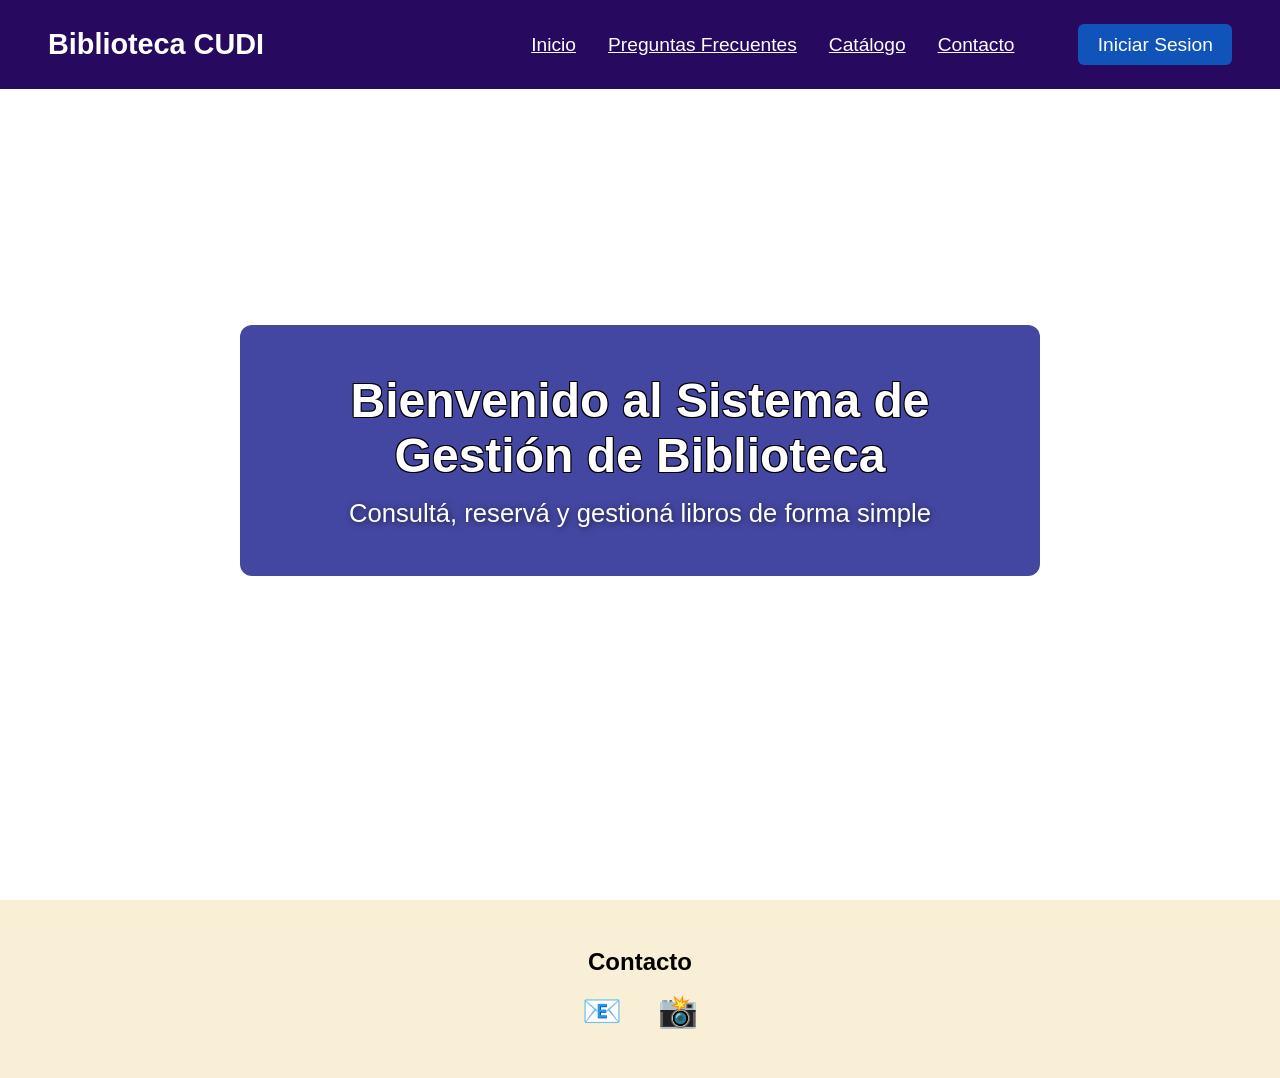
==== Fronted/index.html @ c104a5ca "Avances panel Bibliotecario" ====
<!-- Esto es un comentario en HTML -->
<!DOCTYPE html>
<html lang="es">
<head>
  <meta charset="UTF-8">
  <title>Biblioteca CUDI</title>
  <link rel="stylesheet" href="diseño.css">
</head>
<body>

  <!-- ================= NAVBAR ================= -->
  <header class="navbar">
    <h2 class="logo">Biblioteca CUDI</h2>
    <nav>
      <a href="#inicio">Inicio</a>
      <a href="preguntas_frecuentes.html">Preguntas Frecuentes</a>
      <a href="#catalogo">Catálogo</a>
      <a href="#contacto" class="scroll-link">Contacto</a>
      <button id="btnLogin" class="login-btn">Iniciar Sesion</button>
    </nav>
  </header>

  <!-- ================= HERO ================= -->
  <section class="hero" id="inicio">
    <div class="hero-content">
      <h1>Bienvenido al Sistema de Gestión de Biblioteca</h1>
      <p>Consultá, reservá y gestioná libros de forma simple</p>
    </div>
  </section>

  <!-- ================= MODAL LOGIN ================= -->
  <div id="loginModal" class="modal hidden">
    <div class="login-form">
      <h2>Iniciar sesión</h2>
      <input type="text" placeholder="Usuario">
      <input type="password" placeholder="Contraseña">
      <button>Ingresar</button>
      <a href="#">Olvidé mi contraseña</a>
      <button id="cerrarModal" class="close-btn">Cerrar</button>
    </div>
  </div>

  <!-- ================= CONTACTO ================= -->
  <section class="contacto" id="contacto">
    <h2>Contacto</h2>
    <div class="icons">
      <span>📧</span>
      <span>📸</span>
    </div>
  </section>

  <script src="app.js"></script>
</body>
</html>
---- Fronted/diseño.css ----
/* Asi se comenta en css */
/* ================= RESET ================= */
/* ================= RESET GENERAL ================= */
* {
  margin: 0;
  padding: 0;
  box-sizing: border-box;
}

body {
  font-family: Arial, sans-serif;
}


/* ================= NAVBAR ================= */
.navbar {
  display: flex;
  justify-content: space-between;
  align-items: center;
  padding: 1.5rem 3rem;
  background-color: #270a5f; /* Banner principal principal */
  color: white;
  position: fixed;
  width: 100%;
  z-index: 1000;
}

.logo {
  font-size: 1.8rem;
}

.navbar nav {
  display: flex;
  align-items: center;
  gap: 2rem; /* separación uniforme entre botones */
}

.navbar nav a {
  color: white;
  text-decoration: underline;
  font-size: 1.2rem;
}

.navbar nav a:hover {
  opacity: 0.7;
}

/* Botón Login destacado */
.login-btn {
  margin-left: 2rem;
  padding: 0.6rem 1.2rem;
  background-color: #1154b9;
  color: white;
  border: none;
  border-radius: 6px;
  font-size: 1.2rem;
  cursor: pointer;
}

.login-btn:hover {
  opacity: 0.8;
}


/* ================= HERO ================= */
.hero {
  position: relative;
  background-image: url("http://www.comunidadbaratz.com/wp-content/uploads/Todas-las-bibliotecas-son-bellas-por-el-servicio-que-ofrecen-a-sus-comunidades.jpg");
  background-size: cover;
  background-position: center;
  height: 100vh;
  display: flex;
  justify-content: center;
  align-items: center;
}

/* Caja de texto translúcida */
.hero-content {
  position: relative;
  background: rgba(4, 8, 129, 0.74);
  padding: 3rem 4rem;
  border-radius: 12px;
  text-align: center;
  max-width: 800px;
  color: white;
}
.hero-content h1 {
  font-size: 3rem;
  margin-bottom: 1rem;
  text-shadow: 
    -1px -1px 0 #000,
     1px -1px 0 #000,
    -1px  1px 0 #000,
     1px  1px 0 #000;
}

.hero-content p {
  font-size: 1.6rem;
  text-shadow: 1px 1px 6px rgba(0, 0, 0, 0.6);
}

/* ================= MODAL LOGIN ================= */
.modal {
  position: fixed;
  top: 0;
  left: 0;
  height: 100vh;
  width: 100vw;
  background: rgba(0, 0, 0, 0.7);
  display: flex;
  justify-content: center;
  align-items: center;
  z-index: 2000; /* Más alto que navbar */
}

.hidden {
  display: none;
}

.login-form {
  background: white;
  padding: 2rem;
  border-radius: 8px;
  width: 320px;
  text-align: center;
}

.login-form input {
  width: 100%;
  margin-bottom: 1rem;
  padding: 0.7rem;
}

.login-form button {
  width: 100%;
  padding: 0.7rem;
  background-color: #2563eb;
  color: white;
  border: none;
  border-radius: 4px;
  margin-bottom: 1rem;
  cursor: pointer;
}

.login-form a {
  display: block;
  margin-bottom: 1rem;
}

.close-btn {
  background-color: #999;
}


/* ================= CONTACTO ================= */
.contacto {
  background-color: #f9eed6;
  padding: 3rem 2rem;
  text-align: center;
}

.contacto h2 {
  margin-bottom: 1rem;
}

.contacto .icons span {
  font-size: 2rem;
  margin: 0 1rem;
  cursor: pointer;
}
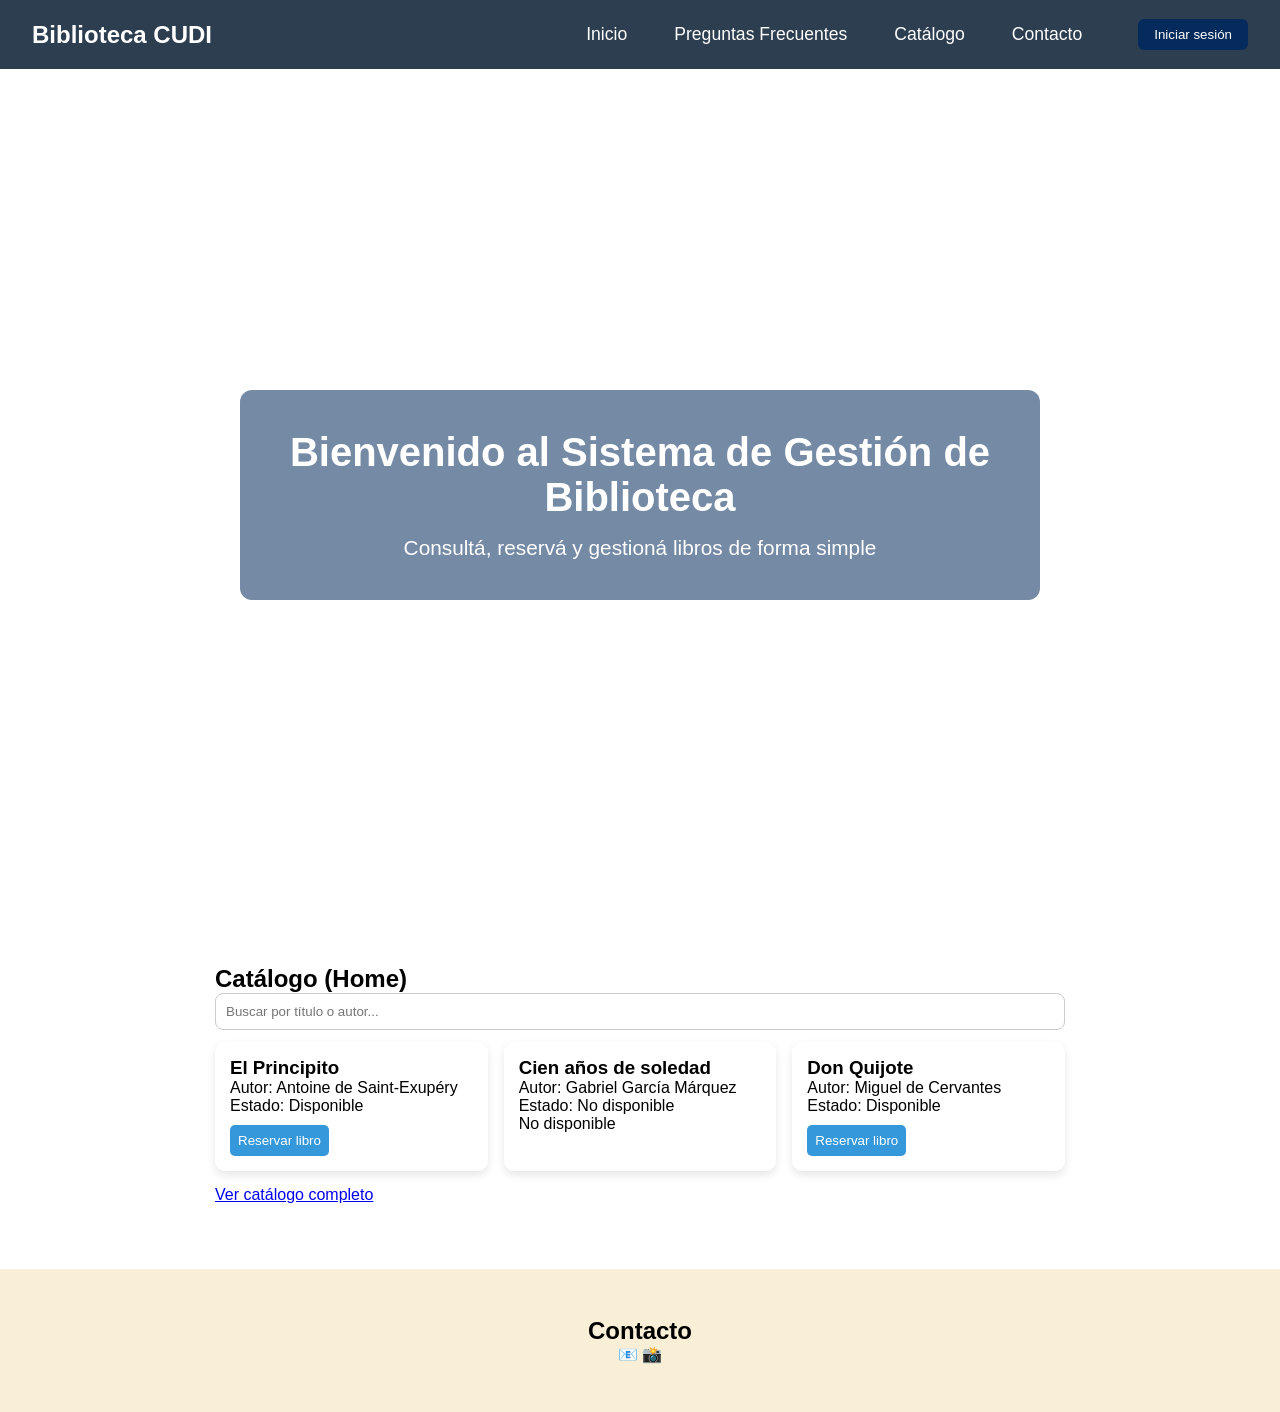
==== commit 0765f975: "merge de rama stefania/main, resolucion de conflicto en archivos" ====
--- a/Fronted/index.html
+++ b/Fronted/index.html
@@ -12,12 +12,15 @@
   <header class="navbar">
     <h2 class="logo">Biblioteca CUDI</h2>
     <nav>
-      <a href="#inicio">Inicio</a>
-      <a href="preguntas_frecuentes.html">Preguntas Frecuentes</a>
-      <a href="#catalogo">Catálogo</a>
-      <a href="#contacto" class="scroll-link">Contacto</a>
-      <button id="btnLogin" class="login-btn">Iniciar Sesion</button>
-    </nav>
+  <nav>
+  <a href="#inicio">Inicio</a>
+  <a href="preguntas_frecuentes.html">Preguntas Frecuentes</a>
+  <a href="catalogo.html">Catálogo</a>
+  <a href="#contacto" class="scroll-link">Contacto</a>
+  <button onclick="window.location.href='login.html'" class="login-btn">
+    Iniciar sesión
+  </button>
+</nav>
   </header>
 
   <!-- ================= HERO ================= -->
@@ -28,17 +31,15 @@
     </div>
   </section>
 
-  <!-- ================= MODAL LOGIN ================= -->
-  <div id="loginModal" class="modal hidden">
-    <div class="login-form">
-      <h2>Iniciar sesión</h2>
-      <input type="text" placeholder="Usuario">
-      <input type="password" placeholder="Contraseña">
-      <button>Ingresar</button>
-      <a href="#">Olvidé mi contraseña</a>
-      <button id="cerrarModal" class="close-btn">Cerrar</button>
+  <!-- ================= CATÁLOGO DENTRO DE INICIO ================= -->
+  <section class="catalogo-home">
+    <div class="mis-reservas-container">
+      <h2>Catálogo (Home)</h2>
+      <input type="text" id="buscador" placeholder="Buscar por título o autor..." style="width: 100%; padding: 10px; margin-bottom: 12px; border-radius: 8px; border: 1px solid #ccc;" />
+      <div id="listaLibros"></div>
+      <a href="catalogo.html" class="boton" style="margin-top: 15px; display: inline-block;">Ver catálogo completo</a>
     </div>
-  </div>
+  </section>
 
   <!-- ================= CONTACTO ================= -->
   <section class="contacto" id="contacto">
@@ -50,6 +51,7 @@
   </section>
 
   <script src="app.js"></script>
+  <script src="catalogo.js"></script>
 </body>
 </html>
 
--- a/Fronted/diseño.css
+++ b/Fronted/diseño.css
@@ -1,59 +1,63 @@
-/* Asi se comenta en css */
 /* ================= RESET ================= */
-/* ================= RESET GENERAL ================= */
 * {
   margin: 0;
   padding: 0;
   box-sizing: border-box;
 }
 
+/* ================= BODY ================= */
 body {
   font-family: Arial, sans-serif;
-}
-
+  padding-top: 90px;
+  margin: 0;
+}
 
 /* ================= NAVBAR ================= */
 .navbar {
   display: flex;
   justify-content: space-between;
   align-items: center;
-  padding: 1.5rem 3rem;
-  background-color: #270a5f; /* Banner principal principal */
-  color: white;
+  padding: 1.2rem 2rem;
+  background-color: #2c3e50;
+  color: white;
+
   position: fixed;
+  top: 0;
+  left: 0;
   width: 100%;
   z-index: 1000;
 }
 
-.logo {
-  font-size: 1.8rem;
-}
-
 .navbar nav {
   display: flex;
+  flex-wrap: wrap;
+}
+
+.navbar nav {
+  display: flex;
   align-items: center;
   gap: 2rem; /* separación uniforme entre botones */
 }
 
 .navbar nav a {
-  color: white;
+  margin-left: 15px;
+  color: white;
+  text-decoration: none;
+  font-size: 1.1rem;
+}
+
+.navbar nav a:hover {
   text-decoration: underline;
-  font-size: 1.2rem;
-}
-
-.navbar nav a:hover {
-  opacity: 0.7;
-}
-
-/* Botón Login destacado */
+}
+
+/* BOTÓN LOGIN */
 .login-btn {
-  margin-left: 2rem;
-  padding: 0.6rem 1.2rem;
-  background-color: #1154b9;
+  margin-left: 1.5rem;
+  padding: 0.5rem 1rem;
+  background-color: #052b5c;
   color: white;
   border: none;
   border-radius: 6px;
-  font-size: 1.2rem;
   cursor: pointer;
 }
 
@@ -61,45 +65,36 @@
   opacity: 0.8;
 }
 
-
-/* ================= HERO ================= */
+/* ================= HERO (SOLO INDEX) ================= */
 .hero {
-  position: relative;
   background-image: url("http://www.comunidadbaratz.com/wp-content/uploads/Todas-las-bibliotecas-son-bellas-por-el-servicio-que-ofrecen-a-sus-comunidades.jpg");
   background-size: cover;
   background-position: center;
-  height: 100vh;
+  height: calc(100vh - 90px);
   display: flex;
   justify-content: center;
   align-items: center;
 }
-
-/* Caja de texto translúcida */
 .hero-content {
   position: relative;
-  background: rgba(4, 8, 129, 0.74);
-  padding: 3rem 4rem;
+  background: rgba(5, 43, 92, 0.55);
+  padding: 2.5rem 3rem;
   border-radius: 12px;
   text-align: center;
   max-width: 800px;
   color: white;
 }
+
 .hero-content h1 {
-  font-size: 3rem;
+  font-size: 2.5rem;
   margin-bottom: 1rem;
-  text-shadow: 
-    -1px -1px 0 #000,
-     1px -1px 0 #000,
-    -1px  1px 0 #000,
-     1px  1px 0 #000;
 }
 
 .hero-content p {
-  font-size: 1.6rem;
-  text-shadow: 1px 1px 6px rgba(0, 0, 0, 0.6);
-}
-
-/* ================= MODAL LOGIN ================= */
+  font-size: 1.3rem;
+}
+
+/* ================= LOGIN MODAL ================= */
 .modal {
   position: fixed;
   top: 0;
@@ -110,7 +105,7 @@
   display: flex;
   justify-content: center;
   align-items: center;
-  z-index: 2000; /* Más alto que navbar */
+  z-index: 2000;
 }
 
 .hidden {
@@ -134,23 +129,12 @@
 .login-form button {
   width: 100%;
   padding: 0.7rem;
-  background-color: #2563eb;
+  background-color: #174ec5;
   color: white;
   border: none;
   border-radius: 4px;
-  margin-bottom: 1rem;
-  cursor: pointer;
-}
-
-.login-form a {
-  display: block;
-  margin-bottom: 1rem;
-}
-
-.close-btn {
-  background-color: #999;
-}
-
+  cursor: pointer;
+}
 
 /* ================= CONTACTO ================= */
 .contacto {
@@ -159,14 +143,96 @@
   text-align: center;
 }
 
-.contacto h2 {
-  margin-bottom: 1rem;
-}
-
-.contacto .icons span {
-  font-size: 2rem;
-  margin: 0 1rem;
-  cursor: pointer;
-}
-
-
+/* ================= FAQ ================= */
+.faq-answer {
+  max-height: 0;
+  overflow: hidden;
+  transition: max-height 0.4s ease;
+}
+
+/* ================= LOGIN PAGE ================= */
+.login-container {
+  background: rgba(255, 255, 255, 0.95);
+  width: 350px;
+  padding: 40px;
+  border-radius: 10px;
+  margin: 120px auto;
+  text-align: center;
+  box-shadow: 0 5px 20px rgba(0,0,0,0.3);
+}
+
+/* ================= CONTENEDORES ================= */
+.contenedor,
+.panel-container,
+.mis-reservas-container {
+  background-color: white;
+  width: 80%;
+  max-width: 900px;
+  margin: 40px auto;
+  padding: 25px;
+  border-radius: 10px;
+}
+
+/* ================= GRID CATÁLOGO ================= */
+#listaLibros {
+  display: grid;
+  grid-template-columns: repeat(auto-fill, minmax(230px, 1fr));
+  gap: 16px;
+}
+
+/* ================= TARJETAS ================= */
+.card,
+.libro {
+  background-color: white;
+  padding: 15px;
+  border-radius: 10px;
+  box-shadow: 0 4px 10px rgba(0,0,0,0.1);
+}
+
+/* ================= BOTONES ================= */
+.boton-prestamo {
+  margin-top: 10px;
+  padding: 8px;
+  background-color: #3498db;
+  color: white;
+  border: none;
+  border-radius: 5px;
+  cursor: pointer;
+}
+
+.boton-prestamo:hover {
+  background-color: #2980b9;
+}
+
+.cancelar-btn {
+  margin-top: 10px;
+  padding: 6px 10px;
+  background-color: #e74c3c;
+  color: white;
+  border: none;
+  border-radius: 5px;
+}
+
+/* ================= LOGOUT ================= */
+#logoutBtn {
+  position: fixed;
+  bottom: 20px;
+  right: 20px;
+  padding: 8px 14px;
+  background-color: #e74c3c;
+  border-radius: 6px;
+  color: white;
+  cursor: pointer;
+}
+
+/* ================= TEXTO ================= */
+h1 {
+  text-align: center;
+}
+
+input {
+  width: 100%;
+  padding: 8px;
+  border-radius: 5px;
+  border: 1px solid #ccc;
+}
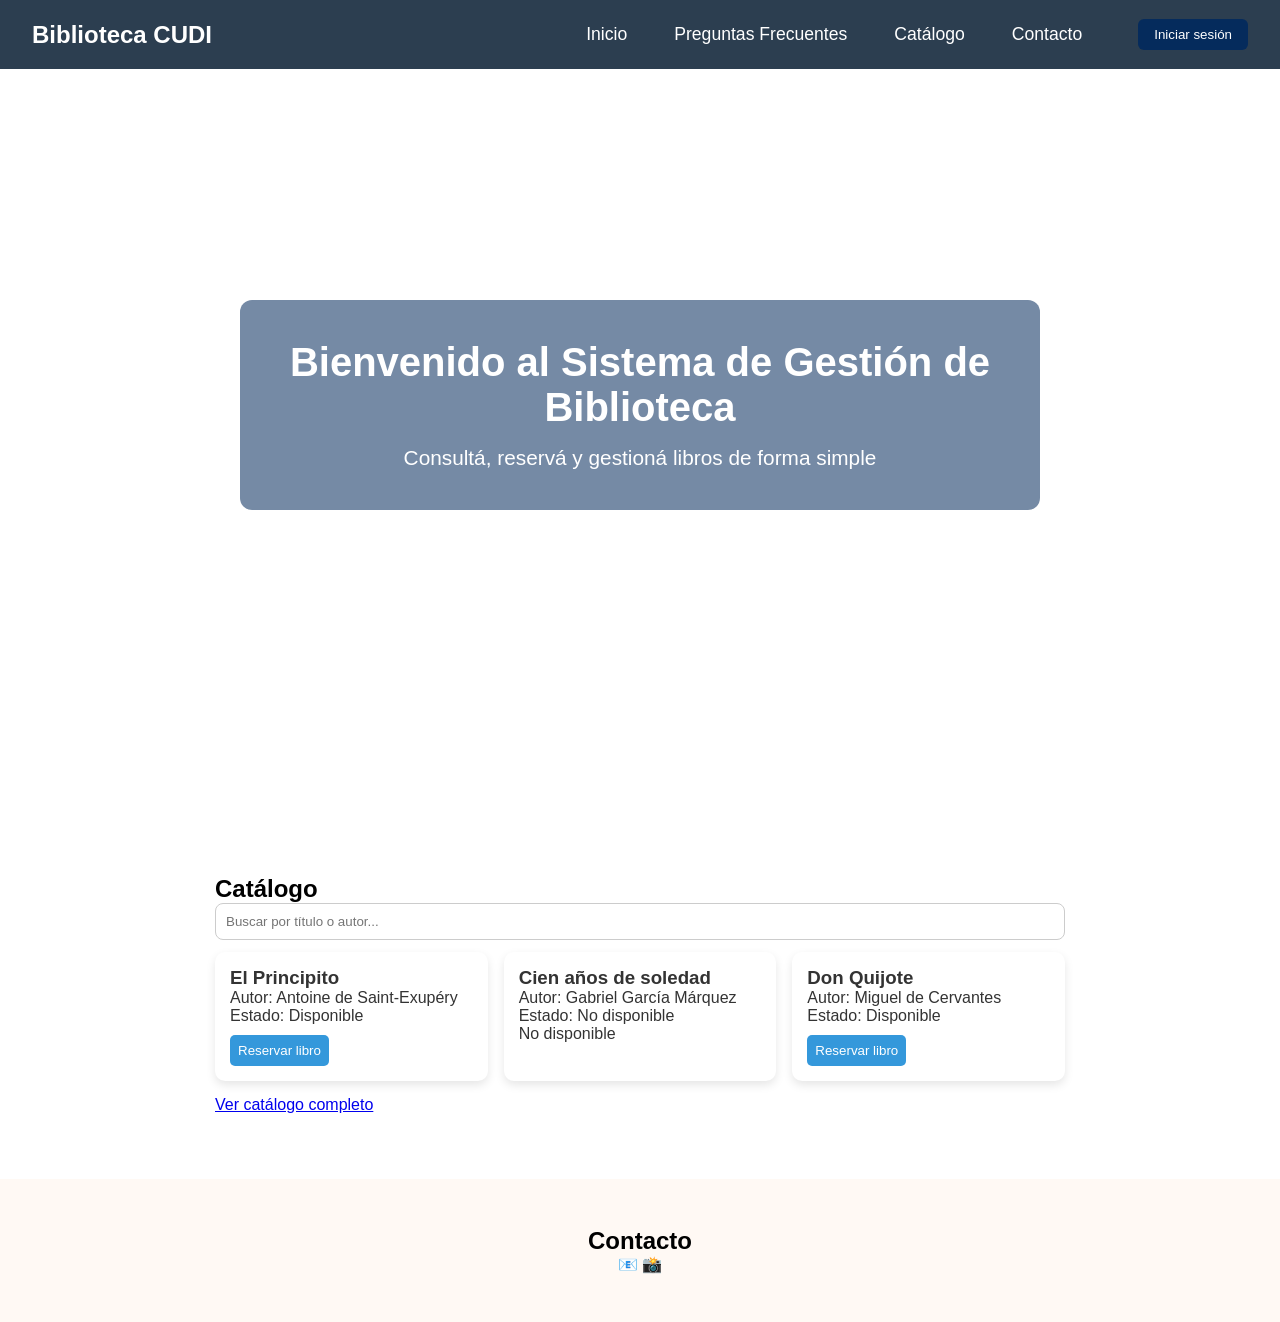
==== commit f27216da: "actualizacion stefania/main; archivos borrados" ====
--- a/Fronted/index.html
+++ b/Fronted/index.html
@@ -34,7 +34,7 @@
   <!-- ================= CATÁLOGO DENTRO DE INICIO ================= -->
   <section class="catalogo-home">
     <div class="mis-reservas-container">
-      <h2>Catálogo (Home)</h2>
+      <h2>Catálogo </h2>
       <input type="text" id="buscador" placeholder="Buscar por título o autor..." style="width: 100%; padding: 10px; margin-bottom: 12px; border-radius: 8px; border: 1px solid #ccc;" />
       <div id="listaLibros"></div>
       <a href="catalogo.html" class="boton" style="margin-top: 15px; display: inline-block;">Ver catálogo completo</a>
--- a/Fronted/diseño.css
+++ b/Fronted/diseño.css
@@ -7,10 +7,18 @@
 
 /* ================= BODY ================= */
 body {
+  margin: 0;
+  padding: 0;
   font-family: Arial, sans-serif;
-  padding-top: 90px;
-  margin: 0;
-}
+}
+
+.fondo-global {
+  background-image: url("http://www.comunidadbaratz.com/wp-content/uploads/Todas-las-bibliotecas-son-bellas-por-el-servicio-que-ofrecen-a-sus-comunidades.jpg");
+  background-size: cover;
+  background-position: center;
+  background-attachment: fixed;
+  min-height: 100vh;
+} 
 
 /* ================= NAVBAR ================= */
 .navbar {
@@ -138,7 +146,7 @@
 
 /* ================= CONTACTO ================= */
 .contacto {
-  background-color: #f9eed6;
+  background-color: #FFF9F4;
   padding: 3rem 2rem;
   text-align: center;
 }
@@ -151,6 +159,15 @@
 }
 
 /* ================= LOGIN PAGE ================= */
+body.login-page,
+body.panel-page,
+body.catalogo-page,
+body.mis-reservas-page {
+  min-height: 100vh;
+  background: linear-gradient(rgba(0,0,0,0.35), rgba(0,0,0,0.35)), url("http://www.comunidadbaratz.com/wp-content/uploads/Todas-las-bibliotecas-son-bellas-por-el-servicio-que-ofrecen-a-sus-comunidades.jpg") center/cover no-repeat;
+  color: #fff;
+}
+
 .login-container {
   background: rgba(255, 255, 255, 0.95);
   width: 350px;
@@ -161,17 +178,57 @@
   box-shadow: 0 5px 20px rgba(0,0,0,0.3);
 }
 
+body.panel-page .panel-container,
+body.catalogo-page .contenedor,
+body.mis-reservas-page .mis-reservas-container {
+  background: rgba(255, 255, 255, 0.92);
+  color: #333; /* Texto negro para legibilidad */
+}
+
+body.login-page .login-container,
+body.panel-page .panel-container,
+body.catalogo-page .contenedor,
+body.mis-reservas-page .mis-reservas-container {
+  color: #333; /* Texto negro para legibilidad */
+}
+
+body.login-page .login-container input,
+body.login-page .login-container button {
+  color: #333; /* Texto negro en inputs y botón */
+  background-color: #fff; /* Fondo blanco */
+  border: 1px solid #ccc;
+}
+
+body.login-page .login-container input::placeholder {
+  color: #666; /* Placeholder gris */
+}
+
+body.login-page .login-container button {
+  background-color: #f4b400; /* Color original del botón */
+  color: #000; /* Texto negro en botón */
+}
+
+body.login-page .login-container button:hover {
+  background-color: #e0a800;
+}
+
 /* ================= CONTENEDORES ================= */
 .contenedor,
 .panel-container,
 .mis-reservas-container {
-  background-color: white;
+  background-color:rgba(255, 255, 255, 0);;
   width: 80%;
   max-width: 900px;
   margin: 40px auto;
   padding: 25px;
   border-radius: 10px;
 }
+/*background-color:rgba(255, 255, 255, 0);;
+  width: 80%;
+  max-width: 900px;
+  margin: 40px auto;
+  padding: 25px;
+  border-radius: 10px;*/
 
 /* ================= GRID CATÁLOGO ================= */
 #listaLibros {
@@ -187,6 +244,7 @@
   padding: 15px;
   border-radius: 10px;
   box-shadow: 0 4px 10px rgba(0,0,0,0.1);
+  color: #333; /* Texto negro en las tarjetas */
 }
 
 /* ================= BOTONES ================= */
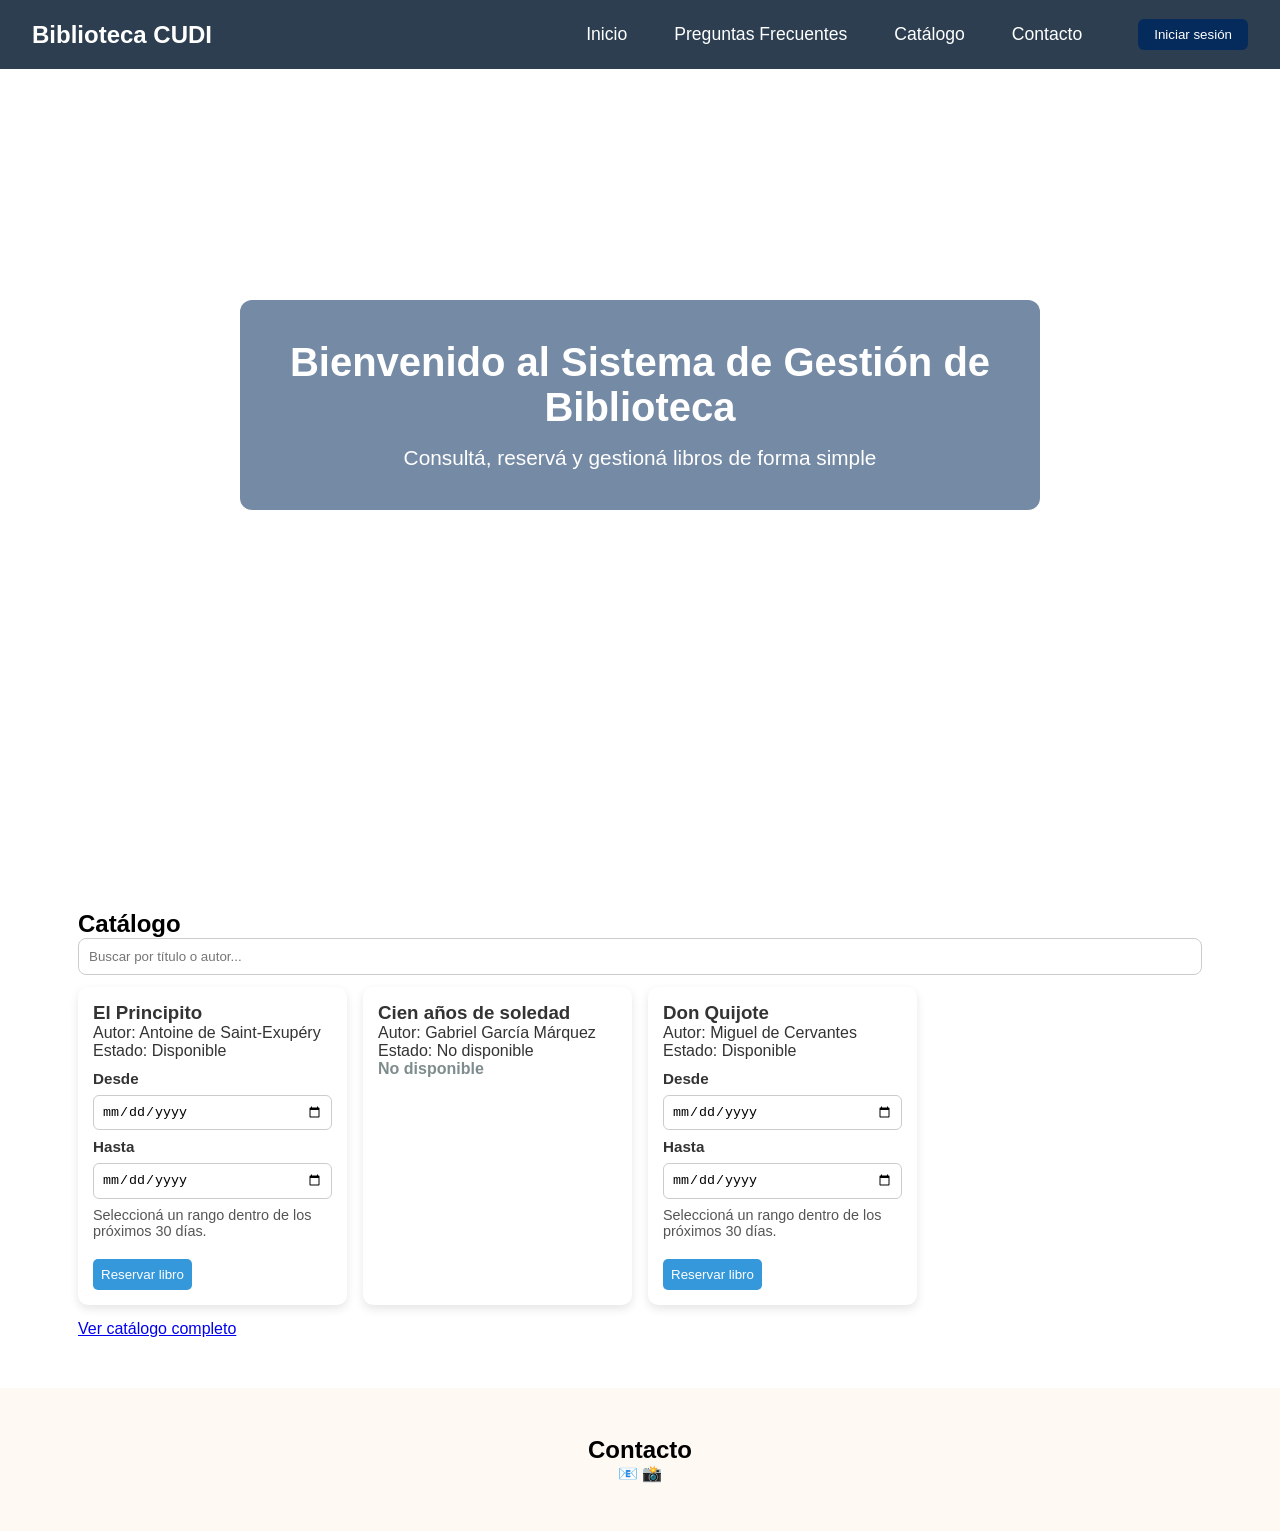
==== commit 9b77d62f: "Fix: login/session y reservas — validación de fechas, mostrar días, normalizar usuario y ajuste fond" ====
--- a/Fronted/index.html
+++ b/Fronted/index.html
@@ -6,7 +6,7 @@
   <title>Biblioteca CUDI</title>
   <link rel="stylesheet" href="diseño.css">
 </head>
-<body>
+<body class="fondo-global">
 
   <!-- ================= NAVBAR ================= -->
   <header class="navbar">
--- a/Fronted/diseño.css
+++ b/Fronted/diseño.css
@@ -75,9 +75,8 @@
 
 /* ================= HERO (SOLO INDEX) ================= */
 .hero {
-  background-image: url("http://www.comunidadbaratz.com/wp-content/uploads/Todas-las-bibliotecas-son-bellas-por-el-servicio-que-ofrecen-a-sus-comunidades.jpg");
-  background-size: cover;
-  background-position: center;
+  /* Usar el fondo global del body (fondo-global) para consistencia visual */
+  background: transparent;
   height: calc(100vh - 90px);
   display: flex;
   justify-content: center;
@@ -144,6 +143,40 @@
   cursor: pointer;
 }
 
+.error-message {
+  display: block;
+  margin-top: 6px;
+  color: #c0392b;
+  font-size: 0.9rem;
+}
+
+.success-message {
+  display: block;
+  margin-top: 10px;
+  color: #1d8348;
+  font-size: 0.95rem;
+}
+
+.link-button {
+  background: none;
+  border: none;
+  color: #174ec5;
+  cursor: pointer;
+  text-decoration: underline;
+  padding: 0;
+  font: inherit;
+}
+
+.link-button:hover {
+  opacity: 0.9;
+}
+
+.boton.secondary,
+button.secondary {
+  background-color: #95a5a6;
+  color: white;
+}
+
 /* ================= CONTACTO ================= */
 .contacto {
   background-color: #FFF9F4;
@@ -179,15 +212,21 @@
 }
 
 body.panel-page .panel-container,
-body.catalogo-page .contenedor,
 body.mis-reservas-page .mis-reservas-container {
   background: rgba(255, 255, 255, 0.92);
   color: #333; /* Texto negro para legibilidad */
 }
 
+/* Para la página de catálogo dejamos el contenedor transparente
+   para que la imagen de fondo ocupe todo el espacio. Las tarjetas
+   internas ya tienen fondo blanco y mantienen la legibilidad. */
+body.catalogo-page .contenedor {
+  background: transparent;
+  color: #fff;
+}
+
 body.login-page .login-container,
 body.panel-page .panel-container,
-body.catalogo-page .contenedor,
 body.mis-reservas-page .mis-reservas-container {
   color: #333; /* Texto negro para legibilidad */
 }
@@ -216,21 +255,54 @@
 .contenedor,
 .panel-container,
 .mis-reservas-container {
-  background-color:rgba(255, 255, 255, 0);;
-  width: 80%;
-  max-width: 900px;
-  margin: 40px auto;
-  padding: 25px;
+  background-color: transparent;
+  width: 90%;
+  max-width: 1200px;
+  margin: 90px auto 40px; /* espacio superior mayor para separar del navbar */
+  padding: 10px 14px;
   border-radius: 10px;
 }
-/*background-color:rgba(255, 255, 255, 0);;
-  width: 80%;
-  max-width: 900px;
-  margin: 40px auto;
-  padding: 25px;
-  border-radius: 10px;*/
+
+/* Dashboard grid for panel */
+.dashboard-grid {
+  display: grid;
+  grid-template-columns: 340px 1fr;
+  gap: 20px;
+  align-items: start;
+  margin-bottom: 20px;
+}
+
+@media (max-width: 900px) {
+  .dashboard-grid { grid-template-columns: 1fr; }
+}
+
+/* Reusable card style for panel */
+.card-panel {
+  background: rgba(255,255,255,0.95);
+  color: #222;
+  padding: 18px;
+  border-radius: 12px;
+  box-shadow: 0 8px 24px rgba(0,0,0,0.08);
+}
+
+/* Improve contrast of main container using subtle backdrop */
+.panel-container { backdrop-filter: blur(4px); }
+
 
 /* ================= GRID CATÁLOGO ================= */
+.catalog-message {
+  margin: 16px 0;
+  padding: 12px 14px;
+  background: #f8d7da;
+  color: #721c24;
+  border: 1px solid #f5c6cb;
+  border-radius: 8px;
+}
+
+.catalog-message:empty {
+  display: none;
+}
+
 #listaLibros {
   display: grid;
   grid-template-columns: repeat(auto-fill, minmax(230px, 1fr));
@@ -262,25 +334,118 @@
   background-color: #2980b9;
 }
 
+.fecha-form,
+.filtro-fecha {
+  margin: 20px 0;
+  display: grid;
+  gap: 12px;
+}
+
+.fecha-form label,
+.filtro-fecha label {
+  display: block;
+  margin-bottom: 4px;
+  font-weight: 700;
+}
+
+.filtro-fecha {
+  border: 1px solid #ccc;
+  padding: 18px;
+  border-radius: 10px;
+  background-color: #f7f7f7;
+}
+
+.filtro-fecha .fecha-group {
+  display: flex;
+  flex-direction: column;
+  gap: 6px;
+}
+
+.filtro-fecha .fecha-actions {
+  display: flex;
+  flex-wrap: wrap;
+  gap: 10px;
+  margin-top: 10px;
+}
+
+.filtro-fecha .fecha-mensaje {
+  margin-top: 8px;
+  color: #c0392b;
+  font-weight: 700;
+}
+
+input[type="date"] {
+  width: 100%;
+  padding: 8px;
+  border: 1px solid #ccc;
+  border-radius: 6px;
+}
+
+input[type="date"]:focus {
+  outline: 2px solid #3498db;
+}
+
+.fecha-card {
+  display: grid;
+  gap: 8px;
+  margin: 10px 0;
+}
+
+.fecha-card label {
+  font-size: 0.95rem;
+  font-weight: 700;
+}
+
+.form-note {
+  font-size: 0.9rem;
+  color: #555;
+}
+
+/* Estado cuando un libro no está disponible */
+.no-disponible {
+  color: #7f8c8d;
+  font-weight: 600;
+}
+
+.card.libro .no-disponible {
+  display: inline-block;
+}
+
 .cancelar-btn {
   margin-top: 10px;
-  padding: 6px 10px;
+  padding: 8px 12px;
   background-color: #e74c3c;
   color: white;
   border: none;
-  border-radius: 5px;
-}
+  border-radius: 6px;
+  cursor: pointer;
+}
+
+/* reservation card */
+.reserva { margin-bottom: 14px; padding: 14px; border-radius: 10px; background: #fff; box-shadow: 0 6px 18px rgba(0,0,0,0.05); }
+.reserva h3 { margin: 0 0 6px; }
+.reserva .meta { color: #555; font-size: 0.95rem; margin-bottom: 8px; }
+.reserva .acciones { display: flex; justify-content: flex-end; }
 
 /* ================= LOGOUT ================= */
-#logoutBtn {
-  position: fixed;
-  bottom: 20px;
-  right: 20px;
-  padding: 8px 14px;
+/* Logout in navbar */
+#logoutBtn, .logout-button {
   background-color: #e74c3c;
+  color: white;
+  border: none;
+  padding: 8px 12px;
   border-radius: 6px;
-  color: white;
-  cursor: pointer;
+  cursor: pointer;
+  font-weight: 600;
+}
+
+.navbar { gap: 12px; }
+.navbar .logout-button { margin-left: 16px; }
+
+@media (max-width:600px) {
+  .navbar { padding: 0.8rem 1rem; }
+  .navbar nav a { font-size: 0.95rem; }
+  #logoutBtn { padding: 6px 8px; }
 }
 
 /* ================= TEXTO ================= */
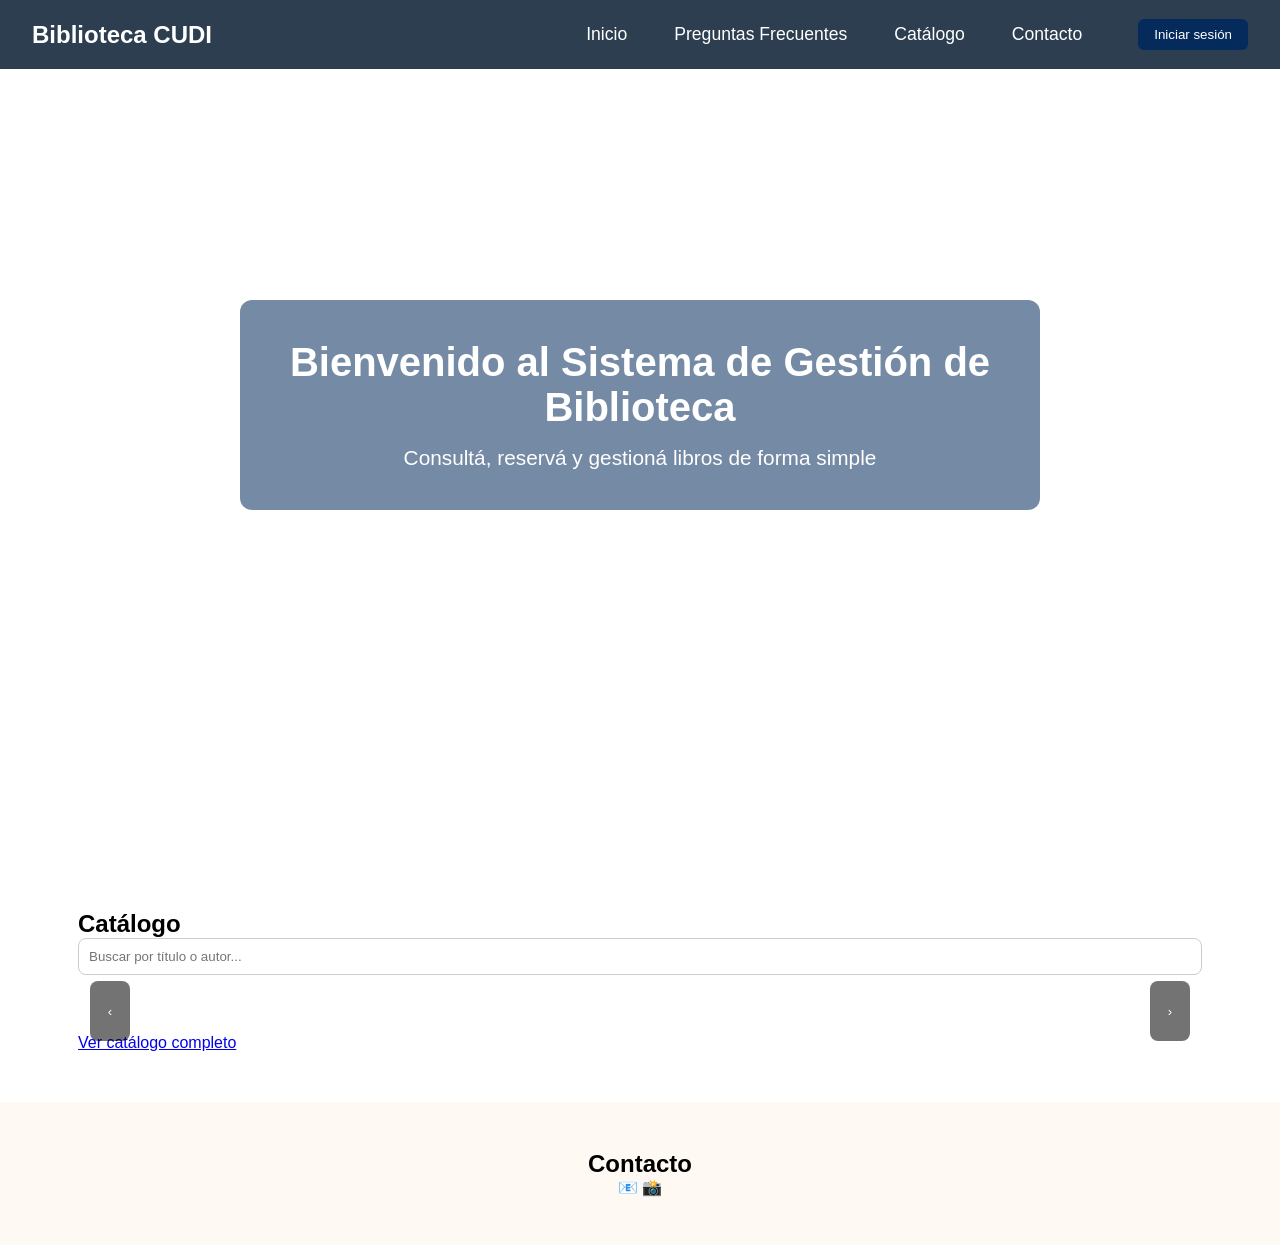
==== commit 02e53eb5: "refacciones diseño" ====
--- a/Fronted/index.html
+++ b/Fronted/index.html
@@ -32,14 +32,40 @@
   </section>
 
   <!-- ================= CATÁLOGO DENTRO DE INICIO ================= -->
-  <section class="catalogo-home">
-    <div class="mis-reservas-container">
-      <h2>Catálogo </h2>
-      <input type="text" id="buscador" placeholder="Buscar por título o autor..." style="width: 100%; padding: 10px; margin-bottom: 12px; border-radius: 8px; border: 1px solid #ccc;" />
-      <div id="listaLibros"></div>
-      <a href="catalogo.html" class="boton" style="margin-top: 15px; display: inline-block;">Ver catálogo completo</a>
-    </div>
-  </section>
+<section class="catalogo-home">
+  <div class="mis-reservas-container">
+
+    <h2>Catálogo</h2>
+
+    <input 
+      type="text" 
+      id="buscador" 
+      placeholder="Buscar por título o autor..."
+      style="width: 100%; padding: 10px; margin-bottom: 12px; border-radius: 8px; border: 1px solid #ccc;"
+    />
+
+    <!-- 🔥 CATÁLOGO HOME (CAROUSEL) -->
+<div class="carousel">
+
+  <button class="carousel-btn left" aria-label="Anterior">‹</button>
+
+  <div class="carousel-wrapper">
+    
+    <!-- 🔥 ESTE ES EL CONTENEDOR CORRECTO -->
+    <div id="listaLibros" class="carousel-track"></div>
+
+  </div>
+
+  <button class="carousel-btn right" aria-label="Siguiente">›</button>
+
+</div>
+
+<a href="catalogo.html" class="boton" style="margin-top: 15px; display: inline-block;">
+  Ver catálogo completo
+</a>
+
+  </div>
+</section>
 
   <!-- ================= CONTACTO ================= -->
   <section class="contacto" id="contacto">
@@ -51,7 +77,7 @@
   </section>
 
   <script src="app.js"></script>
-  <script src="catalogo.js"></script>
+  <script src="home.js"></script>
 </body>
 </html>
 
--- a/Fronted/diseño.css
+++ b/Fronted/diseño.css
@@ -304,9 +304,56 @@
 }
 
 #listaLibros {
-  display: grid;
-  grid-template-columns: repeat(auto-fill, minmax(230px, 1fr));
+  /* legacy selector kept for compatibility; overridden by carousel styles */
+}
+
+/* Carousel styles */
+.carousel {
+  position: relative;
+  margin-top: 16px;
+}
+.carousel-wrapper {
+  overflow: hidden; /* hide native scrollbar */
+}
+.carousel-track {
+  display: flex;
   gap: 16px;
+  padding: 8px 56px; /* leave space so cards don't start below the arrows */
+  overflow-x: auto;
+  scroll-behavior: smooth;
+  -webkit-overflow-scrolling: touch;
+  scroll-snap-type: x mandatory;
+}
+.carousel-track::-webkit-scrollbar { display: none; }
+.carousel-track .card {
+  flex: 0 0 auto; /* prevent shrinking; keep cards inline */
+  min-width: 230px;
+  max-width: 280px;
+  scroll-snap-align: start;
+}
+.carousel-btn {
+  position: absolute;
+  top: 50%;
+  transform: translateY(-50%);
+  z-index: 10;
+  background: rgba(0,0,0,0.55);
+  color: #fff;
+  border: none;
+  width: 40px;
+  height: 60px;
+  border-radius: 8px;
+  display: flex;
+  align-items: center;
+  justify-content: center;
+  cursor: pointer;
+}
+.carousel-btn.left { left: 12px; }
+.carousel-btn.right { right: 12px; }
+.carousel-btn:hover { background: rgba(0,0,0,0.75); }
+
+@media (max-width: 900px) {
+  .carousel-track .card { min-width: 200px; }
+  .carousel-btn { display: none; } /* touch scrolling on mobile */
 }
 
 /* ================= TARJETAS ================= */
